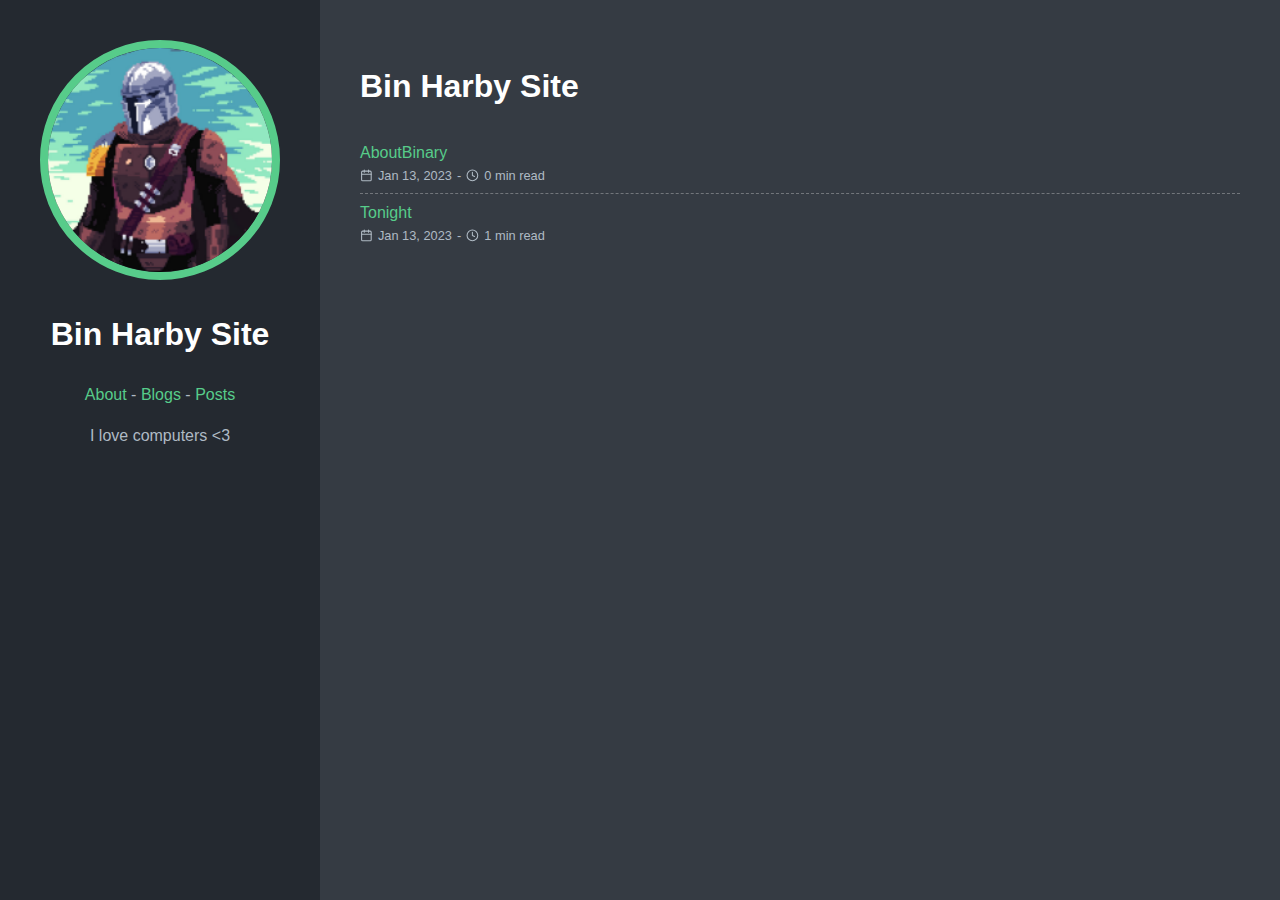
==== index.html @ 8adfe5f2 "init commit" ====
<!doctype html>
<html lang="en-us">
  <head>
    <title>Bin Harby Site</title>
    <link rel="shortcut icon" href="/favicon.ico" />
    <meta charset="utf-8" />
    <meta name="generator" content="Hugo 0.110.0">
    <meta name="viewport" content="width=device-width, initial-scale=1" />
    <meta name="author" content="John Doe" />
    <meta name="description" content="I love computers &lt;3" />
    <link rel="stylesheet" href="/css/main.min.3c3c186cd62e563ad6e2f00a89dbee656ab912d1d46f856b5605dd0232521e2a.css" />

    
    <meta name="twitter:card" content="summary"/>
<meta name="twitter:title" content="Bin Harby Site"/>
<meta name="twitter:description" content="I love computers &lt;3"/>

    <meta property="og:title" content="Bin Harby Site" />
<meta property="og:description" content="I love computers &lt;3" />
<meta property="og:type" content="website" />
<meta property="og:url" content="/" />


  </head>
  <body>
    <header class="app-header">
      <a href=""><img class="app-header-avatar" src="/mandoMini.png" alt="John Doe" /></a>
      <span class="app-header-title">Bin Harby Site</span>
      <nav class="app-header-menu">
          <a class="app-header-menu-item" href="/about">About</a>
             - 
          
          <a class="app-header-menu-item" href="/blogs/">Blogs</a>
             - 
          
          <a class="app-header-menu-item" href="/posts/">Posts</a>
      </nav>
      <p>I love computers &lt;3</p>
    </header>
    <main class="app-container">
      
  <article>
    <h1>Bin Harby Site</h1>
    <ul class="posts-list">
      
        <li class="posts-list-item">
          <a class="posts-list-item-title" href="/blogs/aboutbinary/">AboutBinary</a>
          <span class="posts-list-item-description">
            <svg viewBox="0 0 24 24" fill="none" stroke="currentColor" stroke-width="2" stroke-linecap="round" stroke-linejoin="round" class="icon icon-calendar">
  <title>calendar</title>
  <rect x="3" y="4" width="18" height="18" rx="2" ry="2"></rect><line x1="16" y1="2" x2="16" y2="6"></line><line x1="8" y1="2" x2="8" y2="6"></line><line x1="3" y1="10" x2="21" y2="10"></line>
</svg>
            Jan 13, 2023
            <span class="posts-list-item-separator">-</span>
            <svg viewBox="0 0 24 24" fill="none" stroke="currentColor" stroke-width="2" stroke-linecap="round" stroke-linejoin="round" class="icon icon-clock">
  <title>clock</title>
  <circle cx="12" cy="12" r="10"></circle><polyline points="12 6 12 12 16 14"></polyline>
</svg>
            0 min read
          </span>
        </li>
      
        <li class="posts-list-item">
          <a class="posts-list-item-title" href="/posts/tonight/">Tonight</a>
          <span class="posts-list-item-description">
            <svg viewBox="0 0 24 24" fill="none" stroke="currentColor" stroke-width="2" stroke-linecap="round" stroke-linejoin="round" class="icon icon-calendar">
  <title>calendar</title>
  <rect x="3" y="4" width="18" height="18" rx="2" ry="2"></rect><line x1="16" y1="2" x2="16" y2="6"></line><line x1="8" y1="2" x2="8" y2="6"></line><line x1="3" y1="10" x2="21" y2="10"></line>
</svg>
            Jan 13, 2023
            <span class="posts-list-item-separator">-</span>
            <svg viewBox="0 0 24 24" fill="none" stroke="currentColor" stroke-width="2" stroke-linecap="round" stroke-linejoin="round" class="icon icon-clock">
  <title>clock</title>
  <circle cx="12" cy="12" r="10"></circle><polyline points="12 6 12 12 16 14"></polyline>
</svg>
            1 min read
          </span>
        </li>
      
    </ul>
    



  </article>

    </main>
  </body>
</html>
---- css/main.min.3c3c186cd62e563ad6e2f00a89dbee656ab912d1d46f856b5605dd0232521e2a.css ----
*{box-sizing:border-box}html{line-height:1.6}body{margin:0;font-family:sans-serif;background:#353b43;color:#afbac4}h1,h2,h3,h4,h5,h6{color:#fff}a{color:#57cc8a;transition:color .35s;text-decoration:none}a:hover{color:#fff}code{font-family:monospace,monospace;font-size:1em;color:rgba(175,186,196,.8);text-size-adjust:100%;-ms-text-size-adjust:100%;-moz-text-size-adjust:100%;-webkit-text-size-adjust:100%}pre{font-size:1rem;line-height:1.2em;margin:0;overflow:auto}pre code{font-size:.8em}::selection{background:rgba(175,186,196,.25)}::-moz-selection{background:rgba(175,186,196,.25)}.app-header{padding:2.5em;background:#242930;text-align:center}.app-header-avatar{width:15rem;height:15rem;border-radius:100%;border:.5rem solid #57cc8a}.app-container{padding:2.5rem}.app-header-social{display:flex;align-items:center;justify-content:center;font-size:2em;color:#fff}.app-header-social a:not(:last-child){margin-right:.4em}.app-header-title{color:#fff;display:block;font-size:2em;margin:.67em 0;font-weight:700}@media(min-width:940px){.app-header{position:fixed;top:0;left:0;width:20rem;min-height:100vh}.app-container{max-width:65rem;margin-left:20rem}}.error-404{text-align:center}.error-404-title{text-transform:uppercase}.icon{display:inline-block;width:1em;height:1em;margin-top:-.125em}.pagination{display:block;list-style:none;padding:0;font-size:.8em;text-align:center;margin:3em 0}.page-item{display:inline-block}.page-item .page-link{display:flex;align-items:center;justify-content:center;width:1.8rem;height:1.8rem}.page-item.active .page-link{color:#fff;border-radius:2em;background:#57cc8a}.post-title{color:#fff}.post-meta>div{display:flex;align-items:center;font-size:.8em}.post-meta>div>.icon{margin-right:.4em}.post-content>pre,.post-content .highlight{margin:1em 0}.post-content>pre,.post-content .highlight>pre,.post-content .highlight>div{border-left:.4em solid rgba(87,204,138,.8);padding:1em}.post-content blockquote{border-left:.4em solid rgba(87,204,138,.8);margin:1em 0;padding:.5em 1em;background:#242930}.post-content blockquote p{margin:.5em 0}.post-content img{max-width:100%}.posts-list{padding:0}.posts-list-item{list-style:none;padding:.4em 0}.posts-list-item:not(:last-child){border-bottom:1px dashed rgba(255,255,255,.3)}.posts-list-item-description{display:flex;align-items:center;font-size:.8em}.posts-list-item-description>.icon{margin-right:.4em}.posts-list-item-separator{margin:0 .4em}.tag{display:inline-block;margin-right:.2em;padding:0 .6em;font-size:.9em;border-radius:.2em;white-space:nowrap;background:rgba(255,255,255,.1);transition:color .35s,background .35s}.tag:hover{transition:color .25s,background .05s;background:rgba(255,255,255,.3)}.tags-list{padding:0}.tags-list-item{display:flex;align-items:center;list-style:none;padding:.4em 0}.tags-list-item>.icon{margin-right:.4em}.tags-list-item:not(:last-child){border-bottom:1px dashed rgba(255,255,255,.3)}@media(min-width:450px){.tags-list{display:flex;flex-wrap:wrap}.tags-list-item{width:calc(50% - 1em)}.tags-list-item:nth-child(even){margin-left:1em}.tags-list-item:nth-last-child(2){border:none}}
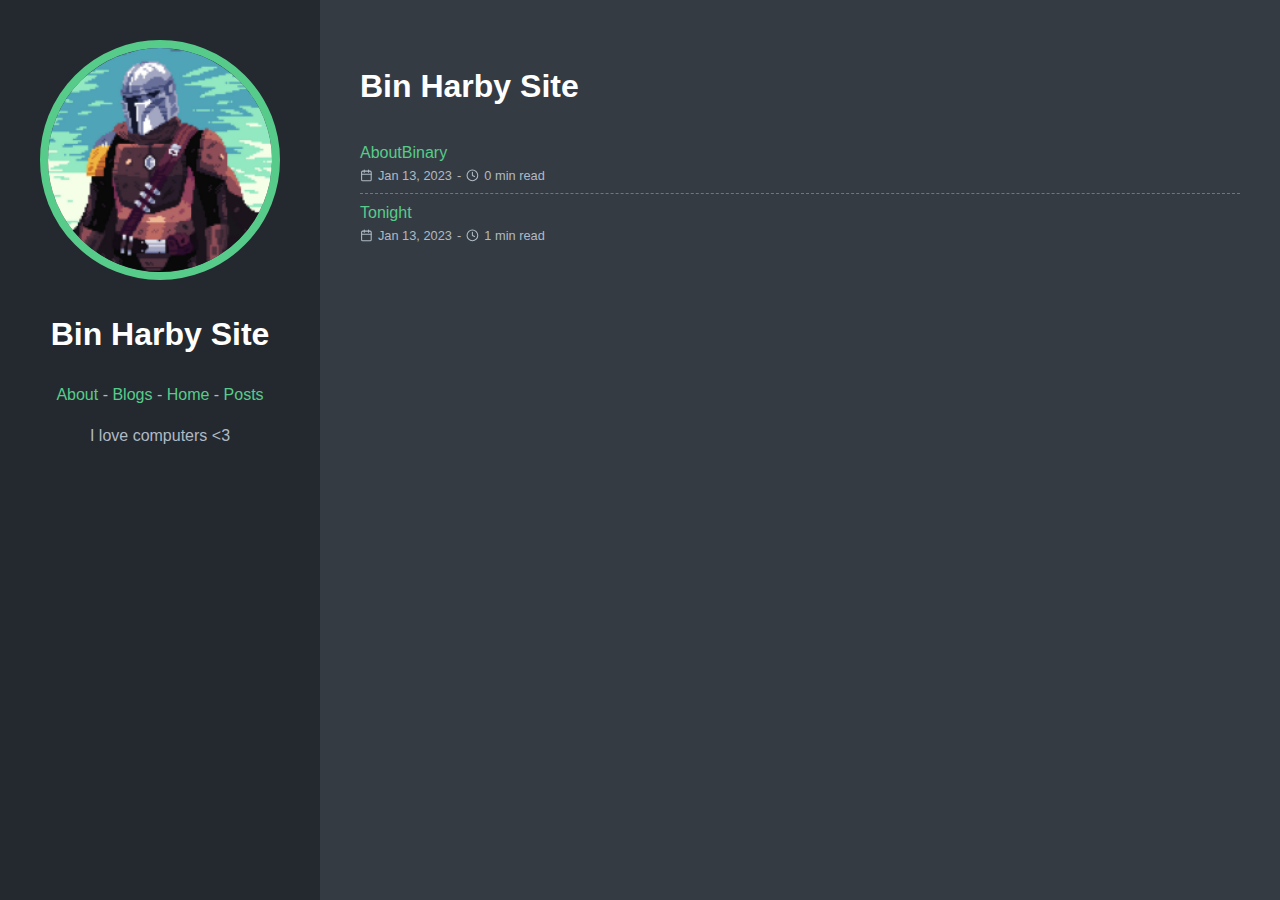
==== commit 8f08ed84: "interlinking fixes" ====
--- a/index.html
+++ b/index.html
@@ -31,6 +31,9 @@
              - 
           
           <a class="app-header-menu-item" href="/blogs/">Blogs</a>
+             - 
+          
+          <a class="app-header-menu-item" href="/">Home</a>
              - 
           
           <a class="app-header-menu-item" href="/posts/">Posts</a>
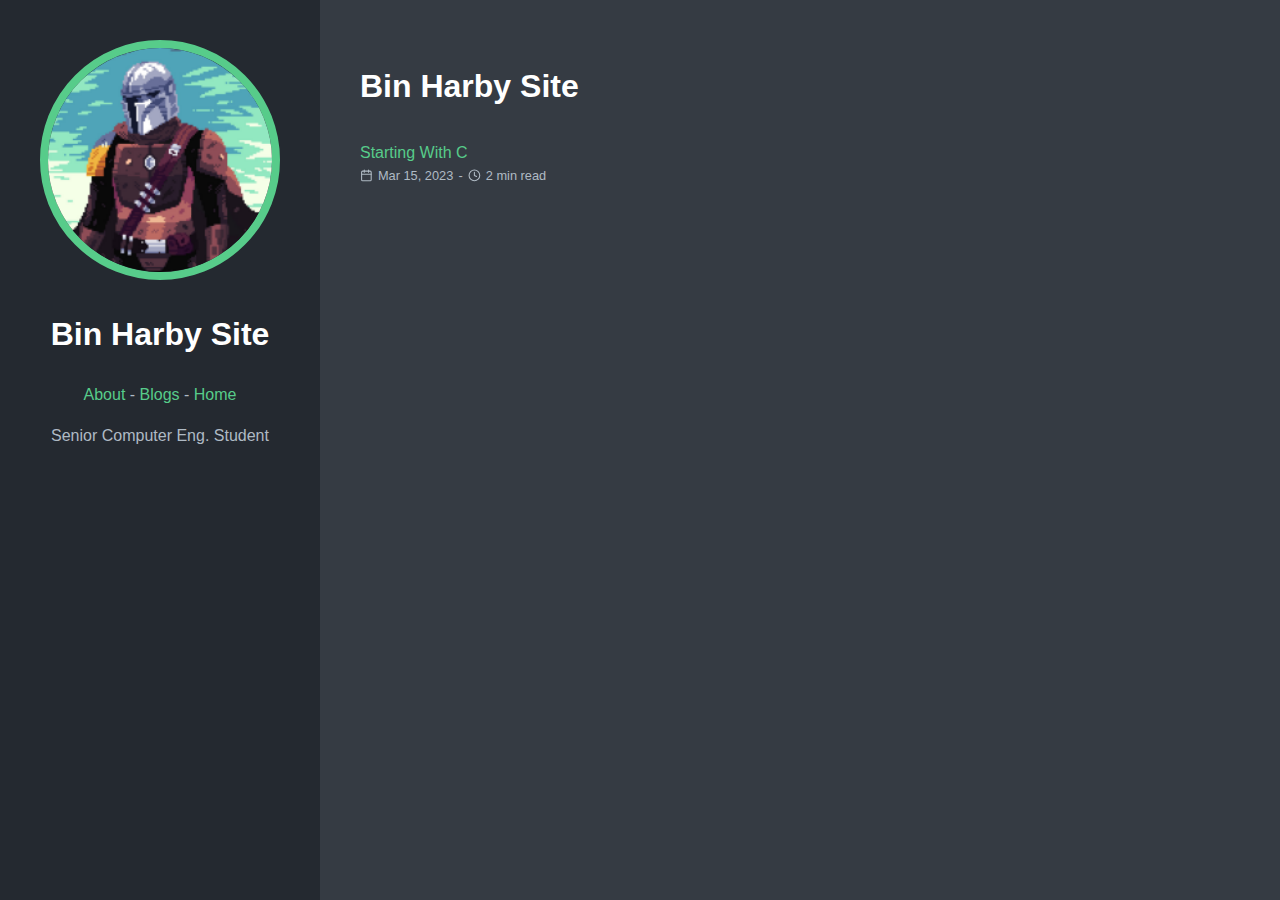
==== commit b1c7f03d: "blogging 1st blog" ====
--- a/index.html
+++ b/index.html
@@ -7,16 +7,16 @@
     <meta name="generator" content="Hugo 0.110.0">
     <meta name="viewport" content="width=device-width, initial-scale=1" />
     <meta name="author" content="John Doe" />
-    <meta name="description" content="I love computers &lt;3" />
+    <meta name="description" content="Senior Computer Eng. Student" />
     <link rel="stylesheet" href="/css/main.min.3c3c186cd62e563ad6e2f00a89dbee656ab912d1d46f856b5605dd0232521e2a.css" />
 
     
     <meta name="twitter:card" content="summary"/>
 <meta name="twitter:title" content="Bin Harby Site"/>
-<meta name="twitter:description" content="I love computers &lt;3"/>
+<meta name="twitter:description" content="Senior Computer Eng. Student"/>
 
     <meta property="og:title" content="Bin Harby Site" />
-<meta property="og:description" content="I love computers &lt;3" />
+<meta property="og:description" content="Senior Computer Eng. Student" />
 <meta property="og:type" content="website" />
 <meta property="og:url" content="/" />
 
@@ -34,11 +34,8 @@
              - 
           
           <a class="app-header-menu-item" href="/">Home</a>
-             - 
-          
-          <a class="app-header-menu-item" href="/posts/">Posts</a>
       </nav>
-      <p>I love computers &lt;3</p>
+      <p>Senior Computer Eng. Student</p>
     </header>
     <main class="app-container">
       
@@ -47,36 +44,19 @@
     <ul class="posts-list">
       
         <li class="posts-list-item">
-          <a class="posts-list-item-title" href="/blogs/aboutbinary/">AboutBinary</a>
+          <a class="posts-list-item-title" href="/blogs/starting-with-c/">Starting With C</a>
           <span class="posts-list-item-description">
             <svg viewBox="0 0 24 24" fill="none" stroke="currentColor" stroke-width="2" stroke-linecap="round" stroke-linejoin="round" class="icon icon-calendar">
   <title>calendar</title>
   <rect x="3" y="4" width="18" height="18" rx="2" ry="2"></rect><line x1="16" y1="2" x2="16" y2="6"></line><line x1="8" y1="2" x2="8" y2="6"></line><line x1="3" y1="10" x2="21" y2="10"></line>
 </svg>
-            Jan 13, 2023
+            Mar 15, 2023
             <span class="posts-list-item-separator">-</span>
             <svg viewBox="0 0 24 24" fill="none" stroke="currentColor" stroke-width="2" stroke-linecap="round" stroke-linejoin="round" class="icon icon-clock">
   <title>clock</title>
   <circle cx="12" cy="12" r="10"></circle><polyline points="12 6 12 12 16 14"></polyline>
 </svg>
-            0 min read
-          </span>
-        </li>
-      
-        <li class="posts-list-item">
-          <a class="posts-list-item-title" href="/posts/tonight/">Tonight</a>
-          <span class="posts-list-item-description">
-            <svg viewBox="0 0 24 24" fill="none" stroke="currentColor" stroke-width="2" stroke-linecap="round" stroke-linejoin="round" class="icon icon-calendar">
-  <title>calendar</title>
-  <rect x="3" y="4" width="18" height="18" rx="2" ry="2"></rect><line x1="16" y1="2" x2="16" y2="6"></line><line x1="8" y1="2" x2="8" y2="6"></line><line x1="3" y1="10" x2="21" y2="10"></line>
-</svg>
-            Jan 13, 2023
-            <span class="posts-list-item-separator">-</span>
-            <svg viewBox="0 0 24 24" fill="none" stroke="currentColor" stroke-width="2" stroke-linecap="round" stroke-linejoin="round" class="icon icon-clock">
-  <title>clock</title>
-  <circle cx="12" cy="12" r="10"></circle><polyline points="12 6 12 12 16 14"></polyline>
-</svg>
-            1 min read
+            2 min read
           </span>
         </li>
       
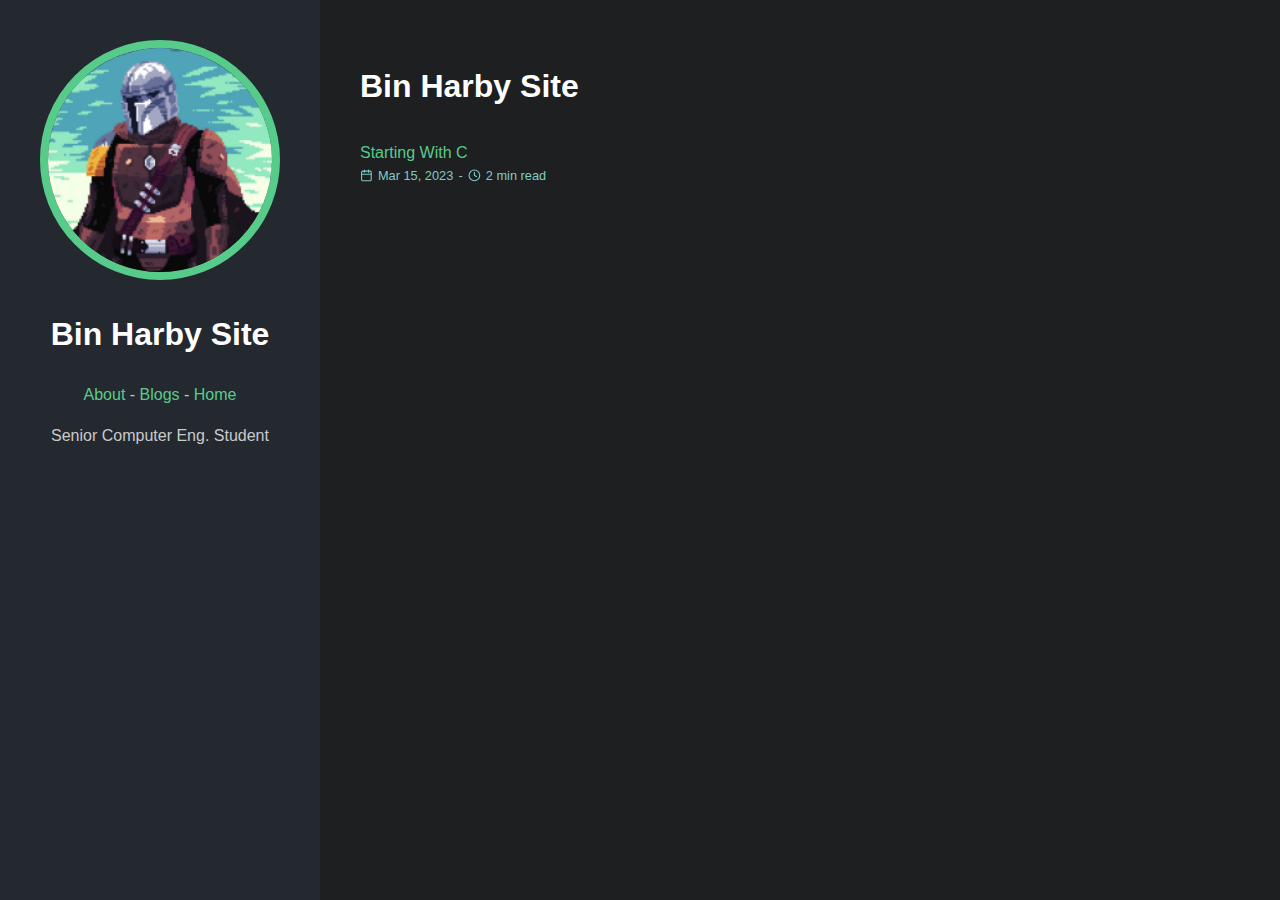
==== commit 6f481a6d: "color with SCSS" ====
--- a/index.html
+++ b/index.html
@@ -8,7 +8,7 @@
     <meta name="viewport" content="width=device-width, initial-scale=1" />
     <meta name="author" content="John Doe" />
     <meta name="description" content="Senior Computer Eng. Student" />
-    <link rel="stylesheet" href="/css/main.min.3c3c186cd62e563ad6e2f00a89dbee656ab912d1d46f856b5605dd0232521e2a.css" />
+    <link rel="stylesheet" href="/css/main.min.aad52ab3defcc59822af7783f96787e1dfe79d65f8086d8a12fbe0afee6356dc.css" />
 
     
     <meta name="twitter:card" content="summary"/>
--- a/css/main.min.aad52ab3defcc59822af7783f96787e1dfe79d65f8086d8a12fbe0afee6356dc.css
+++ b/css/main.min.aad52ab3defcc59822af7783f96787e1dfe79d65f8086d8a12fbe0afee6356dc.css
@@ -0,0 +1 @@
+*{box-sizing:border-box}html{line-height:1.6}body{margin:0;font-family:sans-serif;background:#353b43;color:#afbac4}h1,h2,h3,h4,h5,h6{color:#fff}a{color:#57cc8a;transition:color .35s;text-decoration:none}a:hover{color:#fff}code{font-family:monospace,monospace;font-size:1em;color:rgba(175,186,196,.8);text-size-adjust:100%;-ms-text-size-adjust:100%;-moz-text-size-adjust:100%;-webkit-text-size-adjust:100%}pre{font-size:1rem;line-height:1.2em;margin:0;overflow:auto}pre code{font-size:.8em}::selection{background:rgba(175,186,196,.25)}::-moz-selection{background:rgba(175,186,196,.25)}.app-header{padding:2.5em;background:#242930;text-align:center}.app-header-avatar{width:15rem;height:15rem;border-radius:100%;border:.5rem solid #57cc8a}.app-container{padding:2.5rem}.app-header-social{display:flex;align-items:center;justify-content:center;font-size:2em;color:#fff}.app-header-social a:not(:last-child){margin-right:.4em}.app-header-title{color:#fff;display:block;font-size:2em;margin:.67em 0;font-weight:700}@media(min-width:940px){.app-header{position:fixed;top:0;left:0;width:20rem;min-height:100vh}.app-container{max-width:65rem;margin-left:20rem}}.error-404{text-align:center}.error-404-title{text-transform:uppercase}.icon{display:inline-block;width:1em;height:1em;margin-top:-.125em}.pagination{display:block;list-style:none;padding:0;font-size:.8em;text-align:center;margin:3em 0}.page-item{display:inline-block}.page-item .page-link{display:flex;align-items:center;justify-content:center;width:1.8rem;height:1.8rem}.page-item.active .page-link{color:#fff;border-radius:2em;background:#57cc8a}.post-title{color:#fff}.post-meta>div{display:flex;align-items:center;font-size:.8em}.post-meta>div>.icon{margin-right:.4em}.post-content>pre,.post-content .highlight{margin:1em 0}.post-content>pre,.post-content .highlight>pre,.post-content .highlight>div{border-left:.4em solid rgba(87,204,138,.8);padding:1em}.post-content blockquote{border-left:.4em solid rgba(87,204,138,.8);margin:1em 0;padding:.5em 1em;background:#242930}.post-content blockquote p{margin:.5em 0}.post-content img{max-width:100%}.posts-list{padding:0}.posts-list-item{list-style:none;padding:.4em 0}.posts-list-item:not(:last-child){border-bottom:1px dashed rgba(255,255,255,.3)}.posts-list-item-description{display:flex;align-items:center;font-size:.8em}.posts-list-item-description>.icon{margin-right:.4em}.posts-list-item-separator{margin:0 .4em}.tag{display:inline-block;margin-right:.2em;padding:0 .6em;font-size:.9em;border-radius:.2em;white-space:nowrap;background:rgba(255,255,255,.1);transition:color .35s,background .35s}.tag:hover{transition:color .25s,background .05s;background:rgba(255,255,255,.3)}.tags-list{padding:0}.tags-list-item{display:flex;align-items:center;list-style:none;padding:.4em 0}.tags-list-item>.icon{margin-right:.4em}.tags-list-item:not(:last-child){border-bottom:1px dashed rgba(255,255,255,.3)}@media(min-width:450px){.tags-list{display:flex;flex-wrap:wrap}.tags-list-item{width:calc(50% - 1em)}.tags-list-item:nth-child(even){margin-left:1em}.tags-list-item:nth-last-child(2){border:none}}.post-title{color:#2bbc8a}.post-meta,.posts-list-item-description{color:#80cbc4}body{color:#c9cacc;background-color:#1d1f21}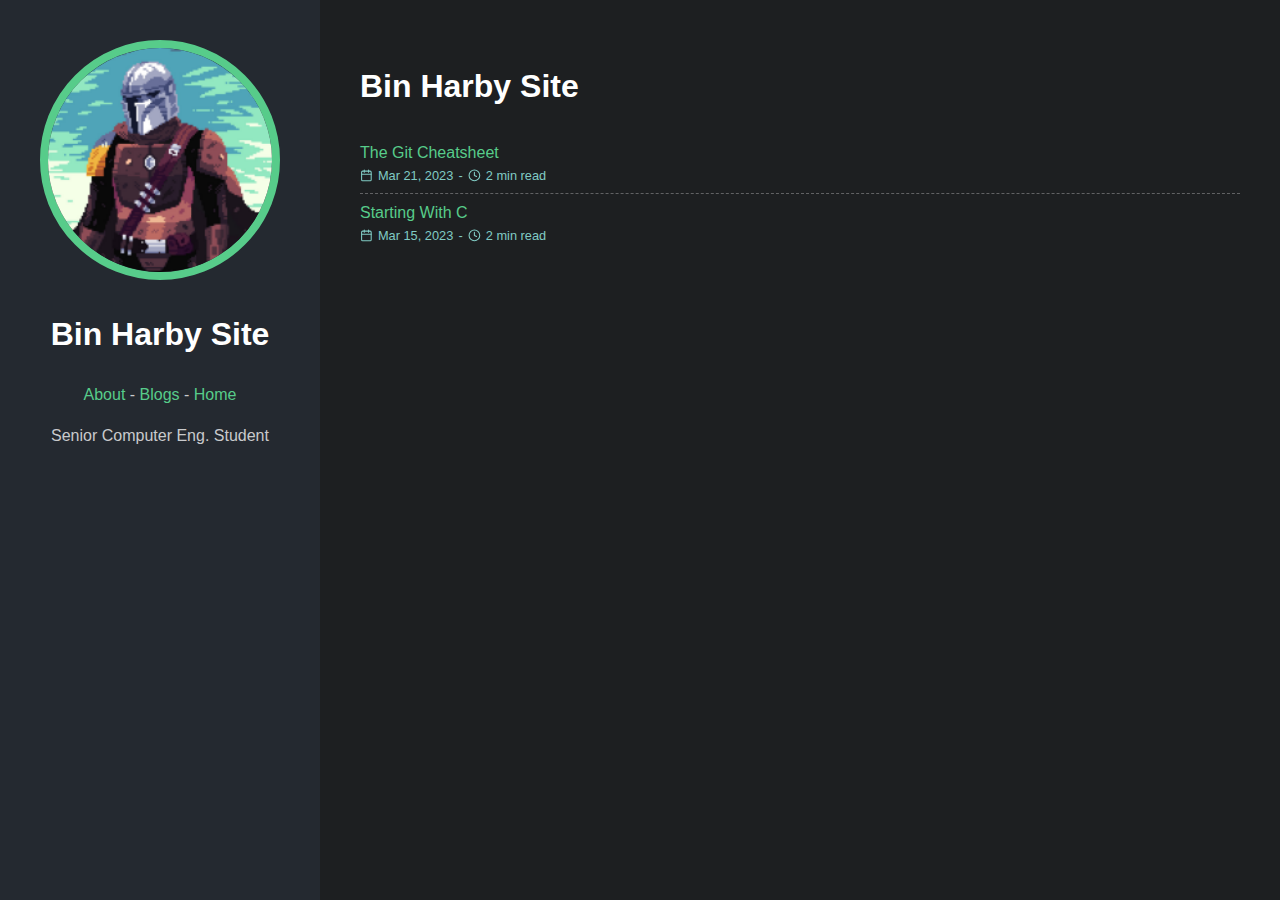
==== commit a3e9d07f: "Git Cheatsheet for team" ====
--- a/index.html
+++ b/index.html
@@ -4,7 +4,7 @@
     <title>Bin Harby Site</title>
     <link rel="shortcut icon" href="/favicon.ico" />
     <meta charset="utf-8" />
-    <meta name="generator" content="Hugo 0.110.0">
+    <meta name="generator" content="Hugo 0.111.3">
     <meta name="viewport" content="width=device-width, initial-scale=1" />
     <meta name="author" content="John Doe" />
     <meta name="description" content="Senior Computer Eng. Student" />
@@ -44,6 +44,23 @@
     <ul class="posts-list">
       
         <li class="posts-list-item">
+          <a class="posts-list-item-title" href="/blogs/the-git-cheatsheet/">The Git Cheatsheet</a>
+          <span class="posts-list-item-description">
+            <svg viewBox="0 0 24 24" fill="none" stroke="currentColor" stroke-width="2" stroke-linecap="round" stroke-linejoin="round" class="icon icon-calendar">
+  <title>calendar</title>
+  <rect x="3" y="4" width="18" height="18" rx="2" ry="2"></rect><line x1="16" y1="2" x2="16" y2="6"></line><line x1="8" y1="2" x2="8" y2="6"></line><line x1="3" y1="10" x2="21" y2="10"></line>
+</svg>
+            Mar 21, 2023
+            <span class="posts-list-item-separator">-</span>
+            <svg viewBox="0 0 24 24" fill="none" stroke="currentColor" stroke-width="2" stroke-linecap="round" stroke-linejoin="round" class="icon icon-clock">
+  <title>clock</title>
+  <circle cx="12" cy="12" r="10"></circle><polyline points="12 6 12 12 16 14"></polyline>
+</svg>
+            2 min read
+          </span>
+        </li>
+      
+        <li class="posts-list-item">
           <a class="posts-list-item-title" href="/blogs/starting-with-c/">Starting With C</a>
           <span class="posts-list-item-description">
             <svg viewBox="0 0 24 24" fill="none" stroke="currentColor" stroke-width="2" stroke-linecap="round" stroke-linejoin="round" class="icon icon-calendar">
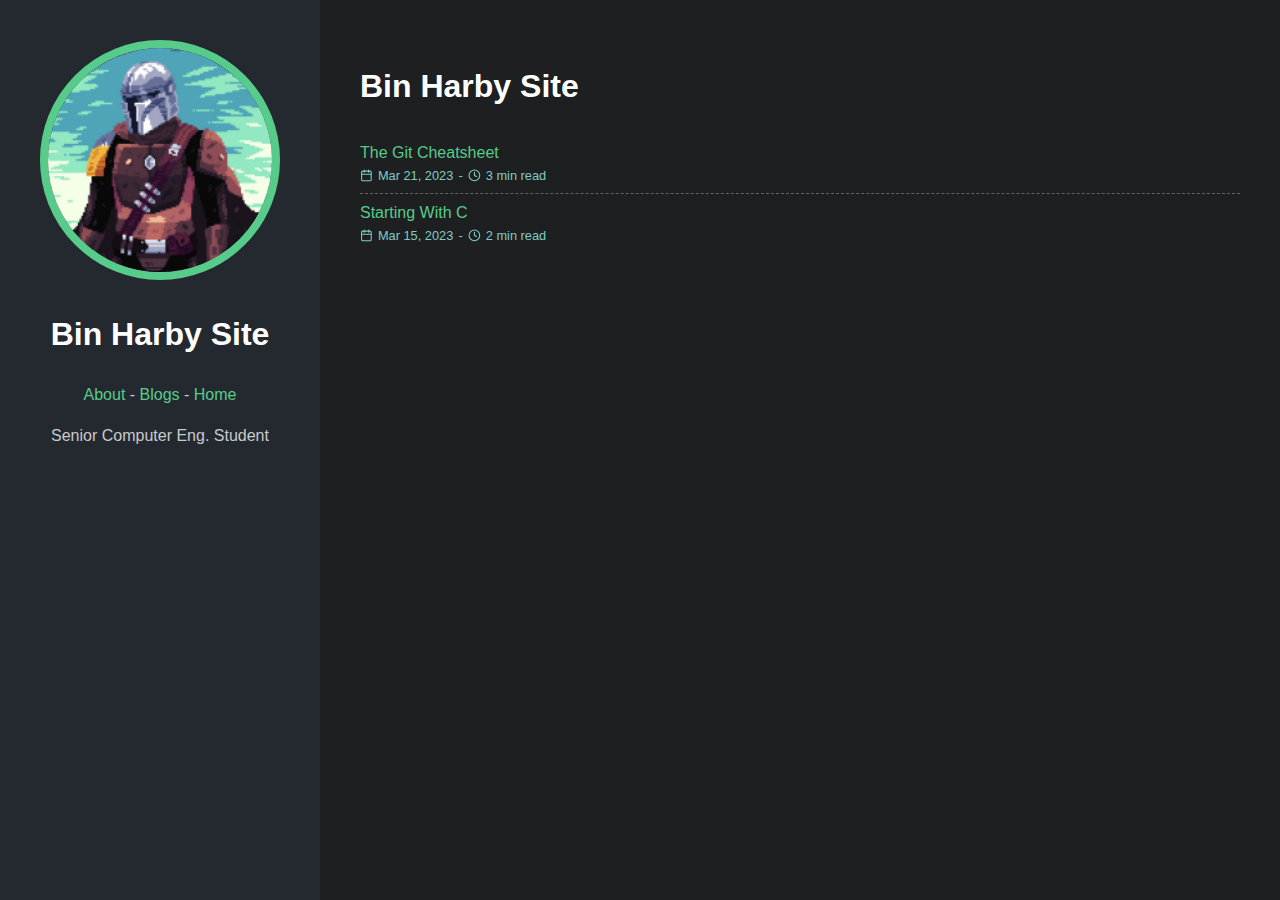
==== commit 8b06bdb6: "adding tips and bash helper scripts to help specialproject group" ====
--- a/index.html
+++ b/index.html
@@ -56,7 +56,7 @@
   <title>clock</title>
   <circle cx="12" cy="12" r="10"></circle><polyline points="12 6 12 12 16 14"></polyline>
 </svg>
-            2 min read
+            3 min read
           </span>
         </li>
       
